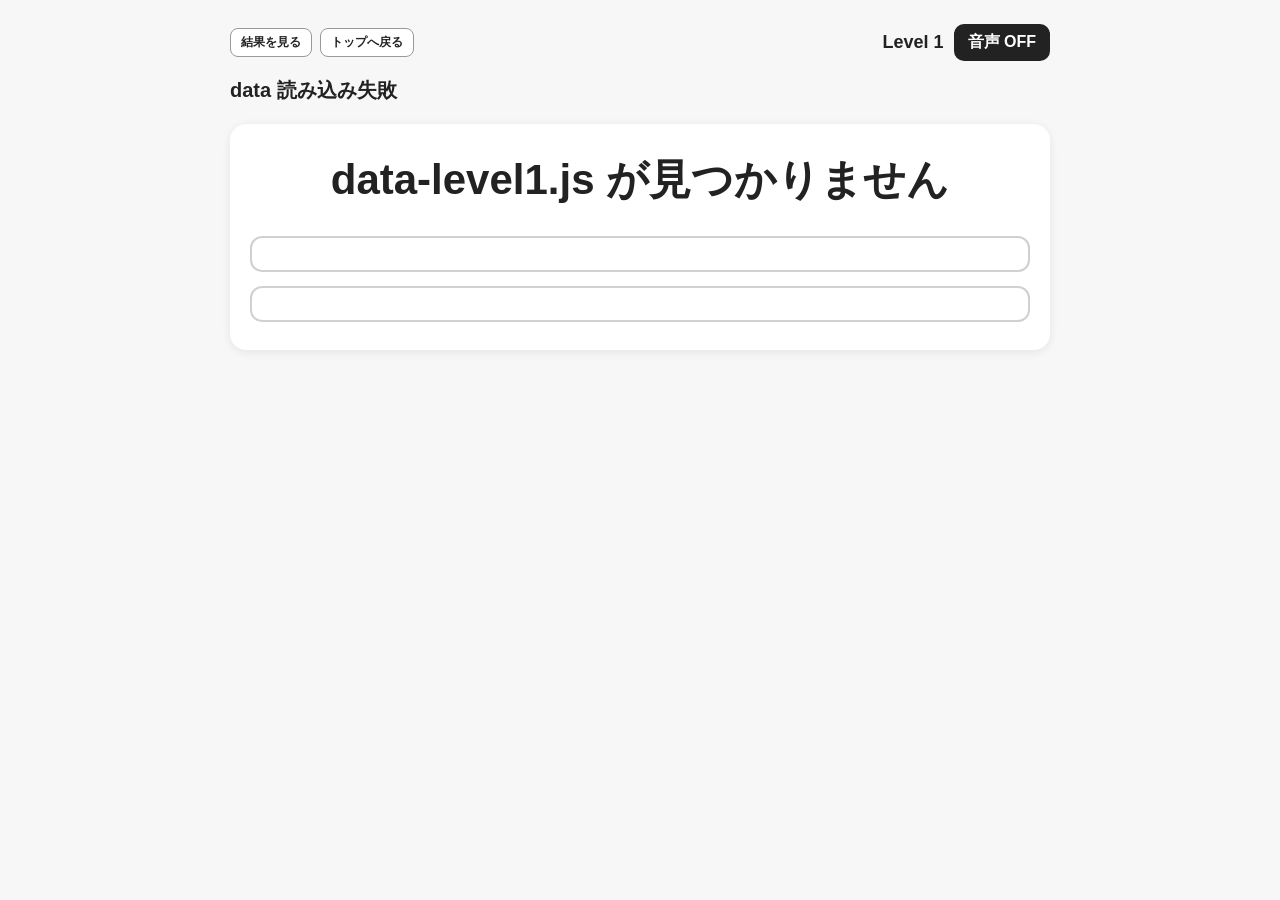
==== quiz.html @ 3854dc3c "Create quiz.html" ====
<!DOCTYPE html>
<html lang="ja">
<head>
  <meta charset="UTF-8">
  <meta name="viewport" content="width=device-width, initial-scale=1.0">
  <title>語源クイズ</title>
  <link rel="stylesheet" href="style.css?v=80">
</head>
<body>
  <main class="container">

<div class="top-bar">
  <div class="top-mini-buttons">
    <button type="button" class="mini-top-button" id="finishNowBtn">結果を見る</button>
    <button type="button" class="mini-top-button" onclick="location.href='./index.html'">トップへ戻る</button>
  </div>
  <div class="top-controls">
    <div class="level-label" id="levelLabel"></div>
    <button id="soundToggleBtn" class="sound-toggle" type="button">音声 OFF</button>
  </div>
</div>

    <div class="progress" id="progress"></div>
    <div id="timerBar" class="timer-bar hidden"></div>

    <div class="word-card">
      <div class="word" id="word"></div>

      <div class="choices">
        <button id="choice0" type="button"></button>
        <button id="choice1" type="button"></button>
      </div>

      <div id="message" class="message hidden">
        <span id="messageText"></span>
        <button id="inlineNextBtn" class="inline-next hidden" type="button">次へ</button>
      </div>
    </div>

    <div class="explanation hidden" id="explanation"></div>
  </main>

  <script>
    const params = new URLSearchParams(window.location.search);
    const level = params.get("level") || "1";

    const levelLabelMap = {
      "1": "Level 1",
      "2": "Level 2",
      "3": "Level 3",
      "4": "Level 4",
      "5": "Level 5",
      "6": "Level 6",
      "7": "Level 7",
      "8": "Level 8",
      "9": "Level 9 / C2",
      "10": "Level 10 / 医学用語"
    };

    document.getElementById("levelLabel").textContent =
      levelLabelMap[level] || `Level ${level}`;

    const allowedLevels = ["1","2","3","4","5","6","7","8","9","10"];
    const safeLevel = allowedLevels.includes(level) ? level : "1";
    const stamp = Date.now();

    const dataScript = document.createElement("script");
    dataScript.src = `./data-level${safeLevel}.js?v=${stamp}`;

    dataScript.onerror = function () {
      document.getElementById("progress").textContent = "data 読み込み失敗";
      document.getElementById("word").textContent = `data-level${safeLevel}.js が見つかりません`;
    };

    dataScript.onload = function () {
      const mainScript = document.createElement("script");
      mainScript.src = `./script.js?v=${stamp}`;

      mainScript.onerror = function () {
        document.getElementById("progress").textContent = "JS 読み込み失敗";
        document.getElementById("word").textContent = "script.js が見つかりません";
      };

      document.body.appendChild(mainScript);
    };

    document.body.appendChild(dataScript);
  </script>
</body>
</html>
---- style.css ----
body {
  font-family: sans-serif;
  background: #f7f7f7;
  color: #222;
  margin: 0;
  padding: 0;
}

.message-correct {
  background: #e7f7ea;
  color: #187a2f;
}

.message-wrong {
  background: #ffe5e5;
  color: #b00020;
}

.container {
  max-width: 820px;
  margin: 0 auto;
  padding: 24px 16px 40px;
}

.home-card {
  background: #ffffff;
  border-radius: 16px;
  padding: 32px 20px;
  box-shadow: 0 2px 10px rgba(0, 0, 0, 0.08);
}

.home-title {
  font-size: 42px;
  font-weight: 900;
  text-align: center;
  margin: 0 0 12px;
}

.home-subtitle {
  font-size: 20px;
  text-align: center;
  margin: 0 0 28px;
}

.level-grid {
  display: grid;
  grid-template-columns: repeat(2, 1fr);
  gap: 14px;
}

.level-button {
  display: flex;
  align-items: center;
  justify-content: center;
  min-height: 84px;
  padding: 12px;
  border-radius: 14px;
  background: #ffffff;
  border: 2px solid #d0d0d0;
  text-decoration: none;
  color: #222;
  font-size: 24px;
  font-weight: 900;
  text-align: center;
  line-height: 1.4;
  box-sizing: border-box;
}

.level-button:hover {
  background: #f2f2f2;
}

.special-button {
  border-color: #8a8a8a;
}

.medical-button {
  border-color: #aa3333;
}

.top-bar {
  display: flex;
  justify-content: space-between;
  align-items: center;
  gap: 12px;
  margin-bottom: 16px;
}

.top-controls {
  display: flex;
  align-items: center;
  gap: 10px;
}

.top-mini-buttons {
  display: flex;
  gap: 8px;
  flex-wrap: wrap;
}

.mini-top-button {
  font-size: 12px;
  font-weight: 700;
  padding: 5px 10px;
  border: 1px solid #999;
  border-radius: 8px;
  background: #fff;
  color: #222;
  cursor: pointer;
}

.mini-top-button:hover {
  background: #f2f2f2;
}

.back-link {
  text-decoration: none;
  color: #222;
  font-size: 18px;
  font-weight: 700;
}

.back-link-button {
  font-size: 18px;
  font-weight: 700;
  color: #222;
  background: none;
  border: none;
  padding: 0;
  cursor: pointer;
}

.back-link-button:hover {
  opacity: 0.8;
}

.level-label {
  font-size: 18px;
  font-weight: 900;
}

.sound-toggle {
  font-size: 16px;
  font-weight: 700;
  padding: 8px 14px;
  border: none;
  border-radius: 10px;
  background: #222;
  color: #fff;
  cursor: pointer;
}

.sound-toggle:hover {
  opacity: 0.9;
}

.sound-toggle.sound-on {
  background: #0a7a35;
}

.progress {
  font-size: 20px;
  font-weight: 700;
  margin-bottom: 20px;
}

.word-card {
  background: #ffffff;
  border-radius: 16px;
  padding: 28px 20px;
  box-shadow: 0 2px 10px rgba(0, 0, 0, 0.08);
}

.word {
  font-size: 42px;
  font-weight: 900;
  text-align: center;
  margin-bottom: 28px;
  word-break: break-word;
}

.choices {
  display: flex;
  flex-direction: column;
  gap: 14px;
}

.choices button {
  width: 100%;
  font-size: 22px;
  font-weight: 700;
  padding: 16px;
  border: 2px solid #d0d0d0;
  border-radius: 12px;
  background: #ffffff;
  cursor: pointer;
  box-sizing: border-box;
}

.choices button:hover {
  background: #f2f2f2;
}

.choices button:disabled {
  cursor: default;
  opacity: 0.75;
}

.message {
  margin-top: 18px;
  padding: 14px 16px;
  border-radius: 12px;
  font-size: 20px;
  font-weight: 700;
  background: #f2f2f2;
  color: #222;
  display: flex;
  justify-content: space-between;
  align-items: center;
  gap: 12px;
  box-sizing: border-box;
}

.inline-next {
  font-size: 18px;
  font-weight: 700;
  padding: 8px 16px;
  border: none;
  border-radius: 10px;
  background: #222;
  color: #fff;
  cursor: pointer;
  flex-shrink: 0;
}

.inline-next:hover {
  opacity: 0.9;
}

.explanation {
  background: #ffffff;
  border-radius: 16px;
  margin-top: 24px;
  padding: 24px 20px;
  box-shadow: 0 2px 10px rgba(0, 0, 0, 0.08);
  line-height: 1.8;
  box-sizing: border-box;
}

.answer-line {
  font-size: 30px;
  font-weight: 900;
  margin-bottom: 18px;
}

.etymology-line {
  font-size: 26px;
  font-weight: 900;
  color: red;
  margin-bottom: 18px;
}

.example-block {
  font-size: 20px;
}

.hidden {
  display: none;
}

.final-table-wrapper {
  background: #ffffff;
  border-radius: 16px;
  margin-top: 24px;
  padding: 24px 20px;
  box-shadow: 0 2px 10px rgba(0, 0, 0, 0.08);
  overflow-x: auto;
  box-sizing: border-box;
}

.final-title {
  font-size: 30px;
  font-weight: 900;
  margin-bottom: 18px;
}

.final-table {
  width: 100%;
  border-collapse: collapse;
}

.final-table th,
.final-table td {
  border: 1px solid #ccc;
  padding: 10px;
  text-align: left;
  vertical-align: top;
}

.final-table th {
  background: #f0f0f0;
}

.final-actions {
  margin-top: 24px;
  text-align: center;
}

.restart-button {
  font-size: 22px;
  font-weight: 700;
  padding: 14px 28px;
  border: none;
  border-radius: 12px;
  background: #222;
  color: #fff;
  cursor: pointer;
  text-decoration: none;
  display: inline-block;
}

.restart-button:hover {
  opacity: 0.9;
}

@media (max-width: 640px) {
  .level-grid {
    grid-template-columns: 1fr;
  }

  .top-bar {
    flex-direction: column;
    align-items: flex-start;
  }

  .top-controls {
    width: 100%;
    justify-content: space-between;
  }

  .word {
    font-size: 34px;
  }

  .choices button {
    font-size: 20px;
  }

  .message {
    flex-direction: column;
    align-items: flex-start;
  }

  .answer-line {
    font-size: 26px;
  }

  .etymology-line {
    font-size: 22px;
  }

  .example-block {
    font-size: 18px;
  }

  .restart-button {
    margin-bottom: 10px;
  }
}

@media (max-width: 600px) {
  .container {
    padding: 14px 10px 24px;
  }

  .home-card,
  .word-card,
  .explanation,
  .final-table-wrapper {
    padding: 16px 12px;
    border-radius: 12px;
  }

  .home-title {
    font-size: 28px;
  }

  .home-subtitle {
    font-size: 16px;
    margin-bottom: 18px;
  }

  .level-grid {
    grid-template-columns: 1fr;
    gap: 10px;
  }

  .level-button {
    min-height: 60px;
    font-size: 20px;
    padding: 10px;
    border-radius: 10px;
  }

  .top-bar {
    flex-direction: column;
    align-items: stretch;
    gap: 8px;
  }

  .top-controls {
    display: flex;
    justify-content: space-between;
    align-items: center;
    gap: 8px;
    width: 100%;
  }

  .back-link-button,
  .sound-toggle {
    font-size: 14px;
    padding: 8px 10px;
  }

  .level-label {
    font-size: 14px;
  }

  .progress {
    font-size: 16px;
    margin-bottom: 12px;
  }

  .word {
    font-size: 28px;
    margin-bottom: 18px;
  }

  .choices {
    gap: 10px;
  }

  .choices button {
    font-size: 18px;
    padding: 12px 10px;
    border-radius: 10px;
  }

  .message {
    font-size: 16px;
    padding: 10px 12px;
    gap: 8px;
  }

  .inline-next {
    font-size: 14px;
    padding: 6px 12px;
  }

  .answer-line {
    font-size: 22px;
    margin-bottom: 10px;
  }

  .etymology-line {
    font-size: 18px;
    margin-bottom: 10px;
  }

  .example-block {
    font-size: 16px;
  }

  .final-title {
    font-size: 22px;
  }

  .final-table th,
  .final-table td {
    padding: 6px;
    font-size: 14px;
  }

  .restart-button {
    font-size: 16px;
    padding: 10px 14px;
    margin-bottom: 8px;
  }
}

@media (max-width: 430px) {
  .container {
    padding: 8px 6px 16px;
  }

  .home-card,
  .word-card,
  .explanation,
  .final-table-wrapper {
    padding: 10px 8px;
    border-radius: 10px;
  }

  .top-bar {
    flex-direction: column;
    align-items: stretch;
    gap: 6px;
    margin-bottom: 8px;
  }

  .top-controls {
    width: 100%;
    justify-content: space-between;
    gap: 6px;
  }

  .back-link-button,
  .sound-toggle {
    font-size: 12px;
    padding: 6px 8px;
  }

  .level-label {
    font-size: 12px;
  }

  .progress {
    font-size: 14px;
    margin-bottom: 8px;
  }

  .word {
    font-size: 22px;
    margin-bottom: 12px;
    line-height: 1.2;
  }

  .choices {
    gap: 8px;
  }

  .choices button {
    font-size: 15px;
    padding: 10px 8px;
    border-radius: 8px;
    min-height: 40px;
  }

  .message {
    font-size: 13px;
    padding: 8px 10px;
    gap: 6px;
    flex-direction: column;
    align-items: stretch;
  }

  .inline-next {
    width: 100%;
    font-size: 13px;
    padding: 6px 10px;
    min-height: 34px;
  }

  .answer-line {
    font-size: 18px;
    margin-bottom: 8px;
  }

  .etymology-line {
    font-size: 15px;
    margin-bottom: 8px;
  }

  .example-block {
    font-size: 13px;
    line-height: 1.5;
  }

  .level-grid {
    grid-template-columns: 1fr;
    gap: 8px;
  }

  .level-button {
    min-height: 52px;
    font-size: 18px;
    padding: 8px;
    border-radius: 8px;
  }

  .final-title {
    font-size: 20px;
  }

  .final-table th,
  .final-table td {
    padding: 5px;
    font-size: 12px;
  }

  .restart-button {
    font-size: 14px;
    padding: 8px 10px;
    margin-bottom: 6px;
  }
}
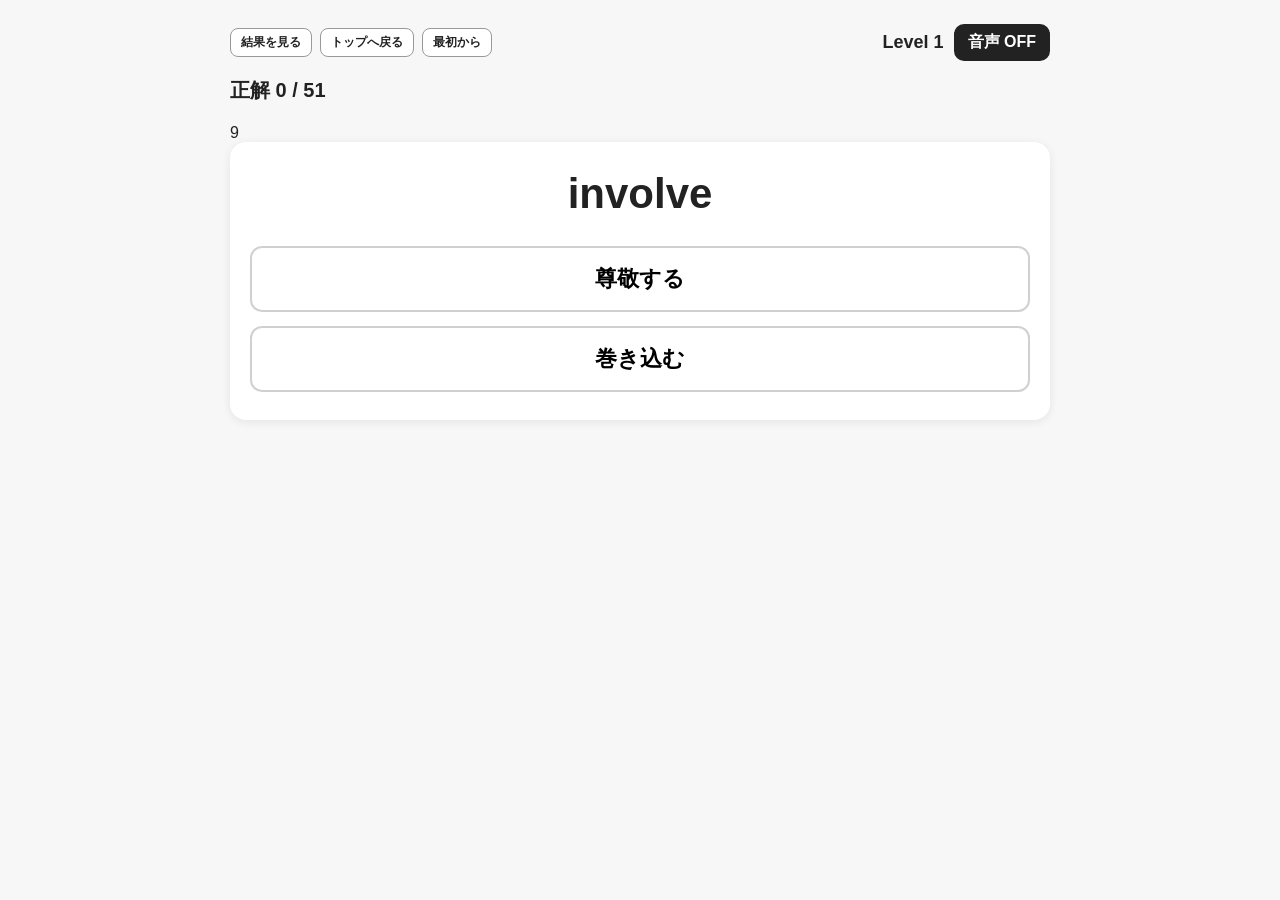
==== commit b1ef8eb3: "Update quiz.html" ====
--- a/quiz.html
+++ b/quiz.html
@@ -13,6 +13,7 @@
   <div class="top-mini-buttons">
     <button type="button" class="mini-top-button" id="finishNowBtn">結果を見る</button>
     <button type="button" class="mini-top-button" onclick="location.href='./index.html'">トップへ戻る</button>
+    <button type="button" class="mini-top-button" id="resetNowBtn">最初から</button>
   </div>
   <div class="top-controls">
     <div class="level-label" id="levelLabel"></div>
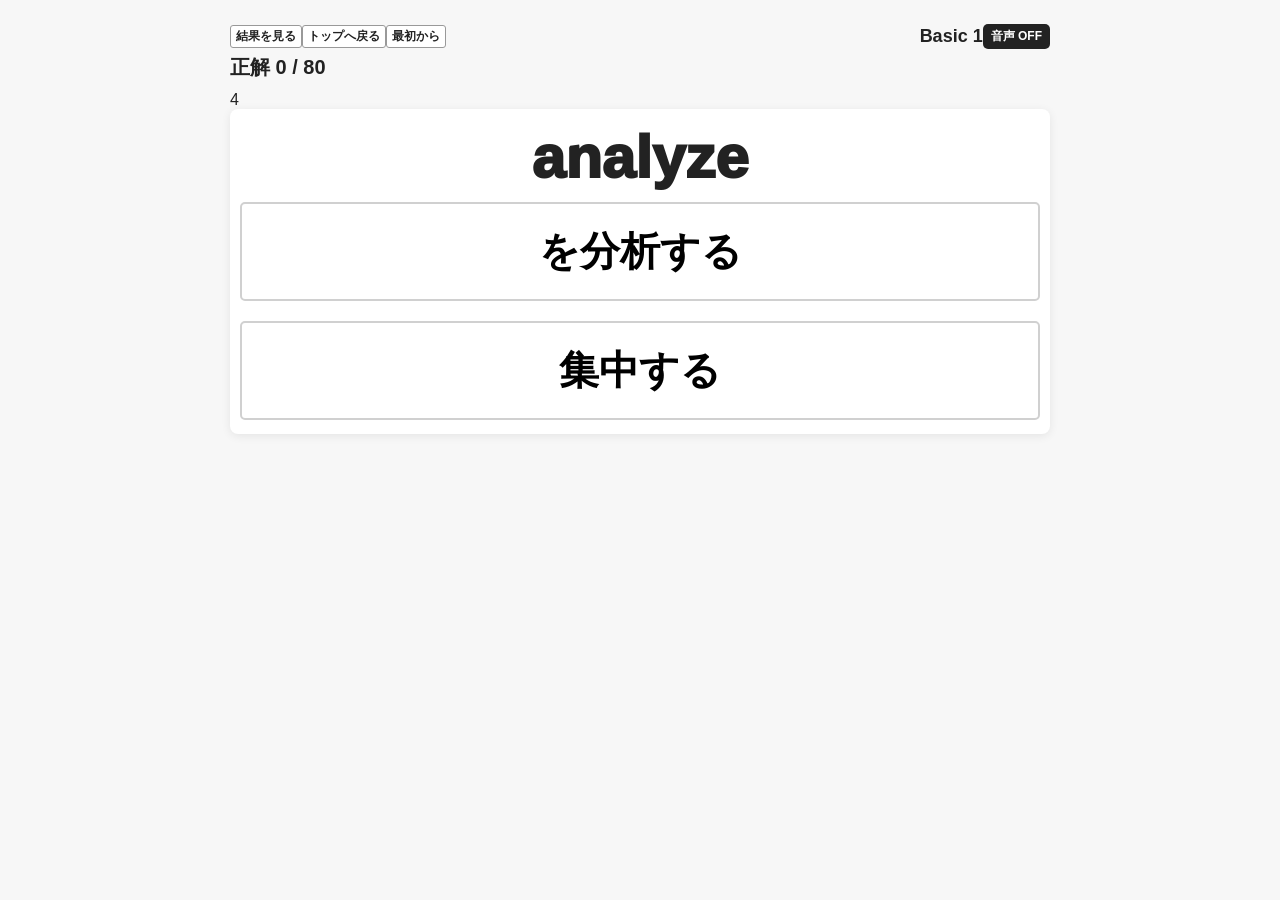
==== commit 58954a36: "Update quiz.html" ====
--- a/quiz.html
+++ b/quiz.html
@@ -46,16 +46,16 @@
     const level = params.get("level") || "1";
 
     const levelLabelMap = {
-      "1": "Level 1",
-      "2": "Level 2",
-      "3": "Level 3",
-      "4": "Level 4",
-      "5": "Level 5",
-      "6": "Level 6",
-      "7": "Level 7",
-      "8": "Level 8",
-      "9": "Level 9 / C2",
-      "10": "Level 10 / 医学用語"
+      "1": "Basic 1",
+      "2": "Basic 2",
+      "3": "Basic 3",
+      "4": "Basic 4",
+      "5": "Basic 5",
+      "6": "語源学習 6",
+      "7": "語源学習 7",
+      "8": "語源学習 8",
+      "9": "語源学習 9",
+      "10":"10"
     };
 
     document.getElementById("levelLabel").textContent =
--- a/style.css
+++ b/style.css
@@ -13,7 +13,7 @@
 
 .message-wrong {
   background: #ffe5e5;
-  color: #b00020;
+  color: red;
 }
 
 .container {
@@ -82,28 +82,28 @@
   display: flex;
   justify-content: space-between;
   align-items: center;
-  gap: 12px;
-  margin-bottom: 16px;
+  gap: 0px;
+  margin-bottom: 5px;
 }
 
 .top-controls {
   display: flex;
   align-items: center;
-  gap: 10px;
+  gap: 0px;
 }
 
 .top-mini-buttons {
   display: flex;
-  gap: 8px;
+  gap: 0px;
   flex-wrap: wrap;
 }
 
 .mini-top-button {
   font-size: 12px;
   font-weight: 700;
-  padding: 5px 10px;
+  padding: 2px 5px;
   border: 1px solid #999;
-  border-radius: 8px;
+  border-radius: 3px;
   background: #fff;
   color: #222;
   cursor: pointer;
@@ -140,11 +140,11 @@
 }
 
 .sound-toggle {
-  font-size: 16px;
-  font-weight: 700;
-  padding: 8px 14px;
+  font-size: 12px;
+  font-weight: 900;
+  padding: 4px 8px;
   border: none;
-  border-radius: 10px;
+  border-radius: 5px;
   background: #222;
   color: #fff;
   cursor: pointer;
@@ -161,37 +161,36 @@
 .progress {
   font-size: 20px;
   font-weight: 700;
-  margin-bottom: 20px;
+  margin-bottom: 10px;
 }
 
 .word-card {
   background: #ffffff;
-  border-radius: 16px;
-  padding: 28px 20px;
+  border-radius: 8px;
+  padding: 14px 10px;
   box-shadow: 0 2px 10px rgba(0, 0, 0, 0.08);
 }
 
 .word {
-  font-size: 42px;
-  font-weight: 900;
+  font-size: 60px;
+  font-weight: 1000;
   text-align: center;
-  margin-bottom: 28px;
+  margin-bottom: 10px;
   word-break: break-word;
 }
 
 .choices {
   display: flex;
   flex-direction: column;
-  gap: 14px;
+  gap: 20px;
 }
 
 .choices button {
-  width: 100%;
-  font-size: 22px;
-  font-weight: 700;
-  padding: 16px;
+  font-size: 40px;
+  font-weight: 700;
+  padding: 20px;
   border: 2px solid #d0d0d0;
-  border-radius: 12px;
+  border-radius: 5px;
   background: #ffffff;
   cursor: pointer;
   box-sizing: border-box;
@@ -207,9 +206,9 @@
 }
 
 .message {
-  margin-top: 18px;
-  padding: 14px 16px;
-  border-radius: 12px;
+  margin-top: 12px;
+  padding: 7px 7px;
+  border-radius: 5px;
   font-size: 20px;
   font-weight: 700;
   background: #f2f2f2;
@@ -217,16 +216,16 @@
   display: flex;
   justify-content: space-between;
   align-items: center;
-  gap: 12px;
+  gap: 0px;
   box-sizing: border-box;
 }
 
 .inline-next {
   font-size: 18px;
   font-weight: 700;
-  padding: 8px 16px;
+  padding: 4px 4px;
   border: none;
-  border-radius: 10px;
+  border-radius: 5px;
   background: #222;
   color: #fff;
   cursor: pointer;
@@ -239,9 +238,9 @@
 
 .explanation {
   background: #ffffff;
-  border-radius: 16px;
-  margin-top: 24px;
-  padding: 24px 20px;
+  border-radius: 5px;
+  margin-top: 12px;
+  padding: 10px 10px;
   box-shadow: 0 2px 10px rgba(0, 0, 0, 0.08);
   line-height: 1.8;
   box-sizing: border-box;
@@ -250,14 +249,14 @@
 .answer-line {
   font-size: 30px;
   font-weight: 900;
-  margin-bottom: 18px;
+  margin-bottom: 12px;
 }
 
 .etymology-line {
   font-size: 26px;
   font-weight: 900;
   color: red;
-  margin-bottom: 18px;
+  margin-bottom: 12px;
 }
 
 .example-block {
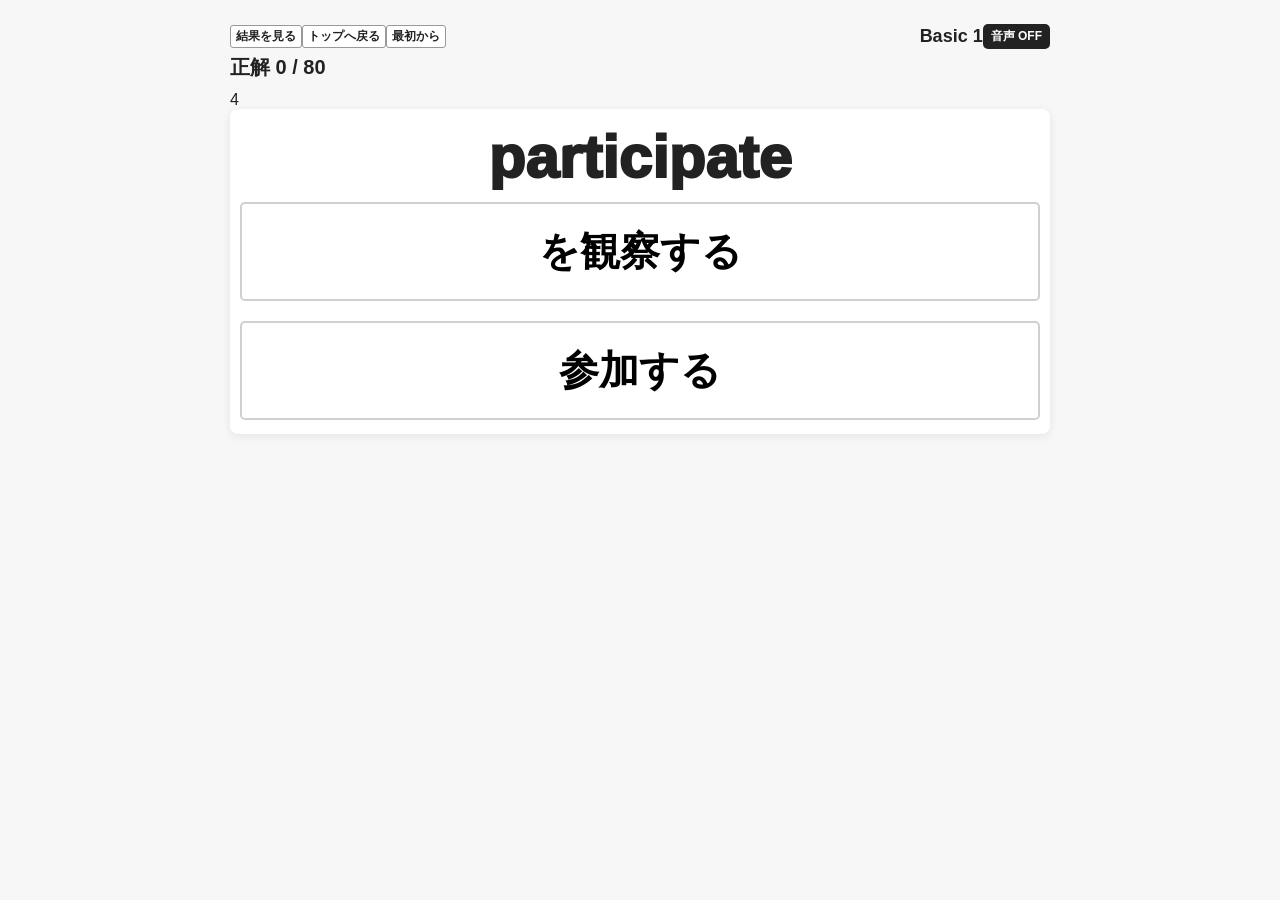
==== commit 5f411abf: "Update quiz.html" ====
--- a/quiz.html
+++ b/quiz.html
@@ -51,11 +51,11 @@
       "3": "Basic 3",
       "4": "Basic 4",
       "5": "Basic 5",
-      "6": "語源学習 6",
-      "7": "語源学習 7",
-      "8": "語源学習 8",
-      "9": "語源学習 9",
-      "10":"10"
+      "6": "語源学習 1",
+      "7": "語源学習 2",
+      "8": "語源学習 3",
+      "9": "語源学習 4",
+      "10":"そのほか 重要語句"
     };
 
     document.getElementById("levelLabel").textContent =
--- a/style.css
+++ b/style.css
@@ -206,10 +206,10 @@
 }
 
 .message {
-  margin-top: 12px;
+  margin-top: 3px;
   padding: 7px 7px;
-  border-radius: 5px;
-  font-size: 20px;
+  border-radius: 2px;
+  font-size: 15px;
   font-weight: 700;
   background: #f2f2f2;
   color: #222;
@@ -239,7 +239,7 @@
 .explanation {
   background: #ffffff;
   border-radius: 5px;
-  margin-top: 12px;
+  margin-top: 5px;
   padding: 10px 10px;
   box-shadow: 0 2px 10px rgba(0, 0, 0, 0.08);
   line-height: 1.8;
@@ -247,16 +247,16 @@
 }
 
 .answer-line {
-  font-size: 30px;
+  font-size: 60px;
   font-weight: 900;
-  margin-bottom: 12px;
+  margin-bottom: 3px;
 }
 
 .etymology-line {
   font-size: 26px;
   font-weight: 900;
   color: red;
-  margin-bottom: 12px;
+  margin-bottom: 3px;
 }
 
 .example-block {
